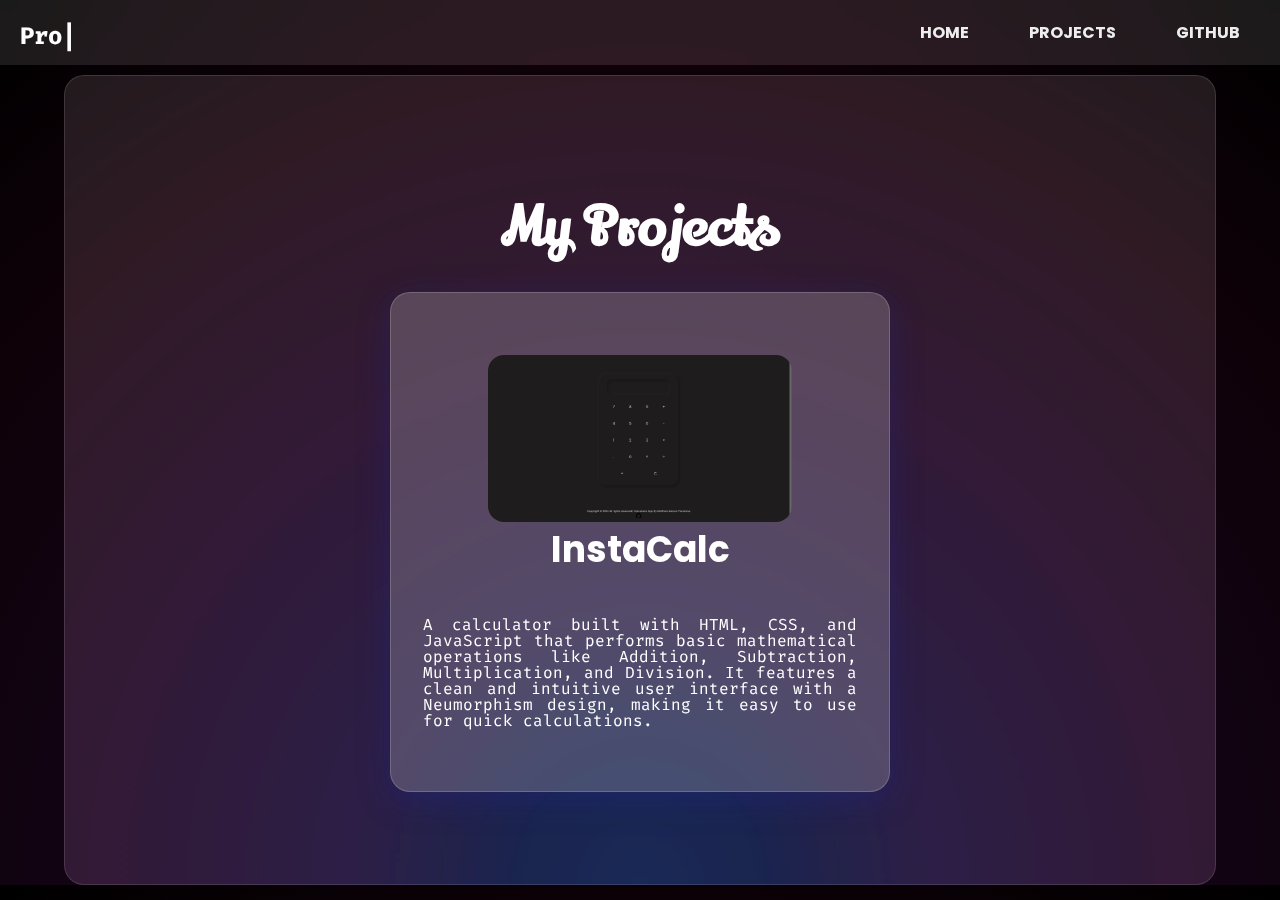
==== projects.html @ 39c3ddc1 "Add files via upload" ====
<!DOCTYPE html>
<html lang="en">
<head>
    <meta charset="UTF-8">
    <meta name="viewport" content="width=device-width, initial-scale=1.0">
    <title>Matthew Lebron</title>
    <link rel="stylesheet" href="public/css/style.css">
    <script src="public/js/typing-Header.js"></script>
    <link rel="icon" href="public/images/mlp_favicon.png">
</head>
<body>
    <div id="space">
        <div class="stars"></div>
        <div class="stars"></div>
        <div class="stars"></div>
        <div class="stars"></div>
        <div class="stars"></div>
        <!--<div class="stars"></div>
        <div class="stars"></div>
        <div class="stars"></div>
        <div class="stars"></div>-->
    </div>
    <!--HEADER CONTENT START-->
        <input id="burger" type="checkbox" />

        <label for="burger">
            <span></span>
            <span></span>
            <span></span>
        </label>
        <nav>  
            <header>
                <a href="projects.html"><h1 class="typing-Header"></h1></a>
            </header>   
        <ul>
            <li><a href="index.html">HOME</a></li>
            <li><a href="projects.html">PROJECTS</a></li>
            <li><a href="https://www.github.com/MLPonciano" target="_blank">GitHub</a></li>
        </ul>  
        </nav>
        <!--HEADER CONTENT END-->
        <!--MAIN PROJECTS CONTENT START-->
        <div class="projects-content">
            <h1 class="projectHeader">My Projects</h1>
            <div class="project1Card">
                <img src="public/images/calculator_webapp_img.png" class="project1img">
                <a class="projectTitle" href="https://mlponciano.github.io/InstaCalc/"><h1>InstaCalc</h1></a>
                <p class="projectDesc">A calculator built with HTML, CSS, and JavaScript that performs basic mathematical operations like Addition, Subtraction, Multiplication, and Division. It features a clean and intuitive user interface with a Neumorphism design, making it easy to use for quick calculations.</p>
            </div>
        </div>
        <!--MAIN PROJECTS CONTENT END-->
        <!--FOOTER CONTENT START-->
    <!--<footer>
        <p>&copy; 2024 Matthew Lebron Ponciano. All rights reserved.</p>
        <p>Follow me on <a href="https://www.facebook.com/matthewlebron.ponciano" target="_blank">Facebook</a> | <a href="https://www.github.com/MLPonciano" target="_blank">GitHub</a></p>
    </footer>-->
    <!--FOOTER CONTENT END-->
</body>
</html>
---- public/css/style.css ----
@import url('https://fonts.googleapis.com/css?family=Poppins');
@import url('https://fonts.googleapis.com/css2?family=Lily+Script+One&display=swap');
@import url('https://fonts.googleapis.com/css2?family=Fira+Code:wght@300..700&display=swap');

/* Global Styles */
* {
    padding: 0;
    margin: 0;
    box-sizing: border-box;
    font-family: 'Poppins', sans-serif;
}

.container {
    display: flex;
    justify-content: center;
}

body {
    background-color:hsla(240,100%,5%,1);
    background-image:
    radial-gradient(circle at bottom, #001029, #10091f, #120414, #0e0108, #000000),
    radial-gradient(at 0% 100%, hsla(232,100%,10%,1) 0px, transparent 50%),
    radial-gradient(at 100% 0%, hsla(232,100%,10%,1) 0px, transparent 50%),
    radial-gradient(at 0% 0%, hsla(326,100%,11%,1) 0px, transparent 50%),
    radial-gradient(at 100% 100%, hsla(326,100%,11%,1) 0px, transparent 50%);
}


/* Stars FASTER
------------------------------------- */

/*#space, .stars {
    overflow: hidden;
    position: fixed;
    top: 0;
    left: 0;
    width: 100vw;
    height: 100vh;
    z-index: -1;
}

.stars {
    background-image: 
    radial-gradient(2px 2px at 20px 30px, #eee, rgba(0,0,0,0)),
    radial-gradient(2px 2px at 40px 70px, #fff, rgba(0,0,0,0)),
    radial-gradient(2px 2px at 50px 160px, #ddd, rgba(0,0,0,0)),
    radial-gradient(2px 2px at 90px 40px, #fff, rgba(0,0,0,0)),
    radial-gradient(2px 2px at 130px 80px, #fff, rgba(0,0,0,0)),
    radial-gradient(2px 2px at 160px 120px, #ddd, rgba(0,0,0,0));
    background-repeat: repeat;
    background-size: 200px 200px;
    animation: zoom 2s infinite;
    opacity: 0;
}

.stars:nth-child(1) {
    background-position: 50% 50%;
    animation-delay: 0s;
}
.stars:nth-child(2) {
    background-position: 20% 60%;
    animation-delay: 500ms;
}
.stars:nth-child(3) {
    background-position: -20% -30%;
    animation-delay: 1s;
}
.stars:nth-child(4) {
    background-position: 40% -80%;
    animation-delay: 1500ms;
}
.stars:nth-child(5) {
    background-position: -20% 30%;
    animation-delay: 2s;
}
.stars:nth-child(6) {
    background-position: 40% -80%;
    animation-delay: 2500ms;
}
.stars:nth-child(7) {
    background-position: -20% 30%;
    animation-delay: 3s;
}
.stars:nth-child(8) {
    background-position: -20% 30%;
    animation-delay: 3500ms;
}
.stars:nth-child(9) {
    background-position: 40% -80%;
    animation-delay: 4s;
}

@keyframes zoom {
    0% {
        opacity: 0;
        transform: scale(0.5);
        animation-timing-function: ease-in;
    } 
    85% {
        opacity: 1;
        transform: scale(2.8);
        animation-timing-function: linear;
    }
    100% {
        opacity: 0;
        transform: scale(3.5);
    }
}*/


/* Stars SLOWER
------------------------------------- */

#space, .stars {
    overflow: hidden;
    position: fixed;
    top: 0;
    left: 0;
    width: 100vw;
    height: 100vh;
    z-index: -1;
}

.stars {
    background-image: 
    radial-gradient(2px 2px at 20px 30px, #eee, rgba(0,0,0,0)),
    radial-gradient(2px 2px at 40px 70px, #fff, rgba(0,0,0,0)),
    radial-gradient(2px 2px at 50px 160px, #ddd, rgba(0,0,0,0)),
    radial-gradient(2px 2px at 90px 40px, #fff, rgba(0,0,0,0)),
    radial-gradient(2px 2px at 130px 80px, #fff, rgba(0,0,0,0)),
    radial-gradient(2px 2px at 160px 120px, #ddd, rgba(0,0,0,0));
    background-repeat: repeat;
    background-size: 200px 200px;
    animation: zoom 20s infinite;
    opacity: 0;
}

.stars:nth-child(1) {
    background-position: 50% 50%;
    animation-delay: 0s;
}
.stars:nth-child(2) {
    background-position: 20% 60%;
    animation-delay: 6500ms;
}
.stars:nth-child(3) {
    background-position: -20% -30%;
    animation-delay: 7s;
}
.stars:nth-child(4) {
    background-position: 40% -80%;
    animation-delay: 7500ms;
}
.stars:nth-child(5) {
    background-position: -20% 30%;
    animation-delay: 8s;
}
/*.stars:nth-child(6) {
    background-position: 40% -80%;
    animation-delay: 8500ms;
}
.stars:nth-child(7) {
    background-position: -20% 30%;
    animation-delay: 9s;
}
.stars:nth-child(8) {
    background-position: -20% 30%;
    animation-delay: 9500ms;
}
.stars:nth-child(9) {
    background-position: 40% -80%;
    animation-delay: 10s;
}*/

@keyframes zoom {
    0% {
        opacity: 0;
        transform: scale(0.5);
        animation-timing-function: ease-in;
    } 
    85% {
        opacity: 1;
        transform: scale(2.8);
        animation-timing-function: linear;
    }
    100% {
        opacity: 0;
        transform: scale(3.5);
    }
}




input + label {
    position: fixed;
    top: 25px;
    right: 40px;
    height: 20px;
    width: 15px;
    z-index: 5;
}
#burger {
    opacity: 0;
}

span {
    position: absolute;
    width: 100%;
    height: 2px;
    top: 50%;
    margin-top: -1px;
    left: 0;
    display: block;
    background: #ffffff;
    transition: 0.5s;
}

span:first-child {
    top: 3px;
}

span:last-child {
    top: 16px;
}

label:hover {
    cursor: pointer;
}

input:checked + label span {
    opacity: 0;
    top: 50%;
}

input:checked + label span:first-child {
    opacity: 1;
    transform: rotate(405deg);
}

input:checked + label span:last-child {
    opacity: 1;
    transform: rotate(-405deg);
}

nav {
    backdrop-filter: blur(25px) saturate(200%);
    -webkit-backdrop-filter: blur(25px) saturate(200%);
    background-color: rgba(255, 255, 255, 0.1);
    position: fixed;
    top: 0;
    left: 0;
    width: 100%;
    margin: auto;
    height: 65px;
    z-index: 3;
    transition: 0.5s;
    overflow: hidden;
    pointer-events: none;
}

nav > ul {
    list-style-type: none;
    text-align: center;
    position: absolute;
    top: 35%;
    left: 20%;
    right: 20%;
}

nav > ul > li {
    opacity: 0;
    transition: 0.5s;
}

nav > ul > li > a {
    text-decoration: none;
    text-transform: uppercase;
    color: #eeeeee;
    font-weight: 700;
    display: inline-block;
    padding: 30px;
    position: relative; /* Ensures the ::after element is positioned relative to the link */
    overflow: hidden; /* Prevents the ::after from going outside the bounds */
}

nav > ul > li > a::after {
    content: '';
    position: absolute;
    left: 0;
    bottom: 0; /* Adjusted to be at the bottom of the link */
    width: 100%;
    height: 3px;
    background: #ffffff;
    border-radius: 5px;
    transform: scaleX(0);
    transform-origin: right;
    transition: transform 0.5s;
}

nav > ul > li > a:hover::after {
    transform-origin: left;
    transform: scaleX(1);
}


input:checked ~ nav {
    pointer-events: auto;
    height: 100%;
}

input:checked ~ nav > ul > li {
    opacity: 1;
    transition-delay: 0.5s;
}

/* Media Query for Larger Screens */
@media (min-width: 768px) {
    input + label {
        display: none;
    }

    nav {
        height: 65px;
        pointer-events: auto;
        overflow: visible;
    }

    nav > ul {
        display: flex;
        justify-content: flex-end;
        align-items: center;
        top: 15%;
        right: 20px;
        gap: 20px;
    }

    nav > ul > li {
        opacity: 1;
        transition: none;
    }

    nav > ul > li > a {
        padding: 10px 20px;
    }

    a:hover {
        transition: all 0.3s ease;
    }
}

/* Content */
.content {
    display: flex;
    flex-direction: column;
    justify-content: center;
    align-items: center;
    width: 90%;
    height: 90vh;
    margin: auto;
    text-align: center;
    padding: 10px;
    margin-top: 50px;
    backdrop-filter: blur(1px) saturate(200%);
    -webkit-backdrop-filter: blur(1px) saturate(200%);
    background-color: rgba(255, 255, 255, 0.1);
    border-radius: 20px;
    border: 1px solid rgba(255, 255, 255, 0.125);
    animation: fadeIn 1s ease-in-out;
}

.my-name {
    animation: fadeIn 0.5s ease-in-out;
    font-size: 8vw;
    font-family: 'Lily Script One', cursive;
    font-weight: 400;
    color: #ffffff;
    margin-bottom: 20px;
    /* Move the transition here to make it apply on hover and unhover */
    transition: all 0.5s ease-in-out;
}

.my-name:hover {
    text-shadow: 0px 0px 20px #FFFFFF;
}

/* You can remove the transition from here */
.my-name:hover::after {
    text-shadow: 0px 0px 20px #FFFFFF;
}


.typing-animation {
    font-size: 1rem;
    color: #ffffff;
    line-height: 1;
    max-width: 800px;
    margin: 0 auto;
    text-align: justify;
    animation: fadeIn 0.5s ease-in-out;
    font-family: "Fira Code", monospace;
}
.typing-Header {
    font-size: 1.5rem;
    color: #ffffff;
    text-align: justify;
    animation: fadeIn 0.5s ease-in-out;
    font-family: "Fira Code", monospace;
    text-decoration: none;
    position: fixed;
    top: 20px;
    left: 20px;
    z-index: 6;
    width: auto;
    height: 25px;
}
.typing-Header::after {
    content: '|';
    animation: blink-caret 0.75s infinite;
}


.typing-animation::after {
    content: '|';
    animation: blink-caret 0.75s infinite;
}

@keyframes blink-caret {
    0%, 100% { opacity: 1; }
    50% { opacity: 0; }
}

@keyframes rotateGlow {
    0% {
        border-color: red;
        box-shadow: 0 0 10px red;
    }
    14% {
        border-color: orange;
        box-shadow: 0 0 10px orange;
    }
    28% {
        border-color: yellow;
        box-shadow: 0 0 10px yellow;
    }
    42% {
        border-color: green;
        box-shadow: 0 0 10px green;
    }
    57% {
        border-color: blue;
        box-shadow: 0 0 10px blue;
    }
    71% {
        border-color: indigo;
        box-shadow: 0 0 10px indigo;
    }
    85% {
        border-color: violet;
        box-shadow: 0 0 10px violet;
    }
    100% {
        border-color: red;
        box-shadow: 0 0 10px red;
    }
}

button {
    border: 2px solid;
    padding: 10px 20px;
    font-size: 1.2rem;
    border-radius: 50px;
    cursor: pointer;
    margin-top: 50px;
    transition: transform 0.2s ease-in-out;
    animation: bounce 2s infinite, rotateGlow 4s infinite linear;
    background: transparent;
    box-shadow: 0 0 10px red; /* Initial shadow */
}

@keyframes bounce {
    0%, 20%, 50%, 80%, 100% {
        transform: translateY(0);
    }
    40% {
        transform: translateY(-15px);
    }
    60% {
        transform: translateY(-8px);
    }
}

button p {
    color: #ffffff;
    margin: 0;
    display: flex;
    align-items: center;
    gap: 5px;
    font-family: 'Lily Script One', cursive;
    transition: all 0.5s ease-in-out;
}

button p:hover {
    text-shadow: 0px 0px 20px #FFFFFF;
}
button p:hover::after {
    text-shadow: 0px 0px 20px #FFFFFF;
}

button svg {
    width: 25px;
    height: 25px;
}

/* Skills Content */
/* Animation Keyframes */
@keyframes fadeIn {
    0% {
        opacity: 0;
        transform: translateY(20px);
    }
    100% {
        opacity: 1;
        transform: translateY(0);
    }
}

/* Skills Content */
.skills-content {
    display: flex;
    flex-direction: column;
    justify-content: center;
    align-items: center;
    width: 90%;
    height: auto;
    margin: auto;
    text-align: center;
    padding: 20px;
    margin-top: 30px;
    backdrop-filter: blur(1px) saturate(200%);
    -webkit-backdrop-filter: blur(1px) saturate(200%);
    background-color: rgba(255, 255, 255, 0.1);
    border-radius: 20px;
    border: 1px solid rgba(255, 255, 255, 0.125);
    animation: fadeIn 1s ease-in-out;
}


.skill-logos-container {
    display: grid;
    grid-template-columns: repeat(7, 1fr);
    gap: 20px;
    margin-top: 20px;
}

.skill-logo {
    height: 10vh;
    width: auto;
    margin: 0 10px;
    transition: transform 0.3s;
    animation: fadeIn 0.5s ease-in-out;
}

.skill-logo:hover {
    transform: rotate(360deg);
}

.skill-header {
    animation: fadeIn 0.5s ease-in-out;
    font-size: 5vh;
    font-family: 'Lily Script One', cursive;
    font-weight: 400;
    color: #ffffff;
    margin-bottom: 20px;
    margin-top: 15vh;
}

/* Media Query Adjustments */

/* Extra Large Devices (Desktops, 1200px and above) */
@media (min-width: 1200px) {
    .skill-logos-container {
        grid-template-columns: repeat(7, 1fr);
    }

    .skill-logo {
        height: 12vh;
    }
}

/* Large Devices (Laptops, 992px to 1199px) */
@media (min-width: 992px) and (max-width: 1199px) {
    .skill-logos-container {
        grid-template-columns: repeat(5, 1fr);
    }

    .skill-logo {
        height: 10vh;
    }
}

/* Medium Devices (Tablets, 768px to 991px) */
@media (min-width: 768px) and (max-width: 991px) {
    .skill-logos-container {
        grid-template-columns: repeat(4, 1fr);
    }

    .skill-logo {
        height: 10vh;
    }
}

/* Small Devices (Large Phones, 576px to 767px) */
@media (min-width: 576px) and (max-width: 767px) {
    .skill-logos-container {
        grid-template-columns: repeat(3, 1fr);
    }

    .skill-logo {
        height: 10vh;
    }
}

/* Extra Small Devices (Small Phones, up to 575px) */
@media (max-width: 575px) {
    .skill-logos-container {
        grid-template-columns: repeat(2, 1fr);
    }

    .skill-logo {
        height: 10vh;
    }
}

/* Very Small Devices (Portrait Phones, up to 360px) */
@media (max-width: 360px) {
    .skill-logos-container {
        grid-template-columns: repeat(2, 1fr);
    }

    .skill-logo {
        height: 10vh;
        margin: 5px;
    }
}

/* Projects Content */
.projects-content {
    display: flex;
    flex-direction: column;
    justify-content: center;
    align-items: center;
    width: 90%;
    height: 90vh;
    max-width: 1200px; /* Maximum width for large screens */
    margin: auto;
    margin-top: 50px;
    text-align: center;
    padding: 2rem; /* Use relative units for padding */
    backdrop-filter: blur(1px) saturate(200%);
    -webkit-backdrop-filter: blur(1px) saturate(200%);
    background-color: rgba(255, 255, 255, 0.1);
    border-radius: 1.25rem; /* Use rem for consistent border-radius */
    border: 1px solid rgba(255, 255, 255, 0.125);
    animation: fadeIn 1s ease-in-out;
}

/* Project Card Styles */
.project1Card {
    width: 90%;
    max-width: 500px;
    height: auto;
    aspect-ratio: 1;
    background: rgba(255, 255, 255, 0.1);
    box-shadow: 0 0.5rem 2rem rgba(31, 38, 135, 0.37);
    backdrop-filter: blur(5px);
    -webkit-backdrop-filter: blur(5px);
    border-radius: 1.25rem;
    border: 1px solid rgba(255, 255, 255, 0.18);
    display: flex;
    flex-direction: column;
    align-items: center;
    justify-content: center;
    padding: 2rem;
    box-sizing: border-box;
    margin: .5rem auto; /* Margin adjustments */
}

/* Responsive Design */
@media (max-width: 768px) {
    .project1Card {
        width: 95%;
        padding: 1rem;
    }

    .projectHeader {
        margin-top: 10px;
        font-size: 4rem; /* Adjust font size */
        font-family: 'Lily Script One', cursive;
    }

    .projectTitle, h1 {
        font-size: 3rem;
    }

    .projectDesc {
        font-size: .4rem;
    }
}

@media (max-width: 480px) {
    .project1Card {
        width: 100%;
        padding: 0.75rem;
        border-radius: 0.75rem;
    }

    .projectHeader {
        font-size: 3rem;
        font-family: 'Lily Script One', cursive;
    }

    .projectTitle, h1 {
        font-size: 2.5rem;
    }

    .projectDesc {
        font-size: 0.875rem;
    }
}

/* Project Image Styles */
.project1img {
    width: 70%; /* Use relative width */
    height: auto;
    border-radius: 1rem; /* Consistent border-radius */
}

/* Typography and Animation */
.projectHeader {
    animation: fadeIn 0.5s ease-in-out;
    font-size: 6vh; /* Responsive font size */
    color: #ffffff;
    margin-bottom: 1.25rem;
    font-family: 'Lily Script One', cursive;
    margin-top: 30px;
}

.projectTitle, h1 {
    text-decoration: none;
    font-size: 4vh; /* Responsive font size */
    color: #ffffff;
    margin-bottom: 1.25rem;
}

.projectDesc {
    font-size: 1rem;
    color: #ffffff;
    line-height: 1;
    max-width: 600px;
    margin: 0 auto;
    text-align: justify;
    animation: fadeIn 0.5s ease-in-out;
    font-family: "Fira Code", monospace;

}
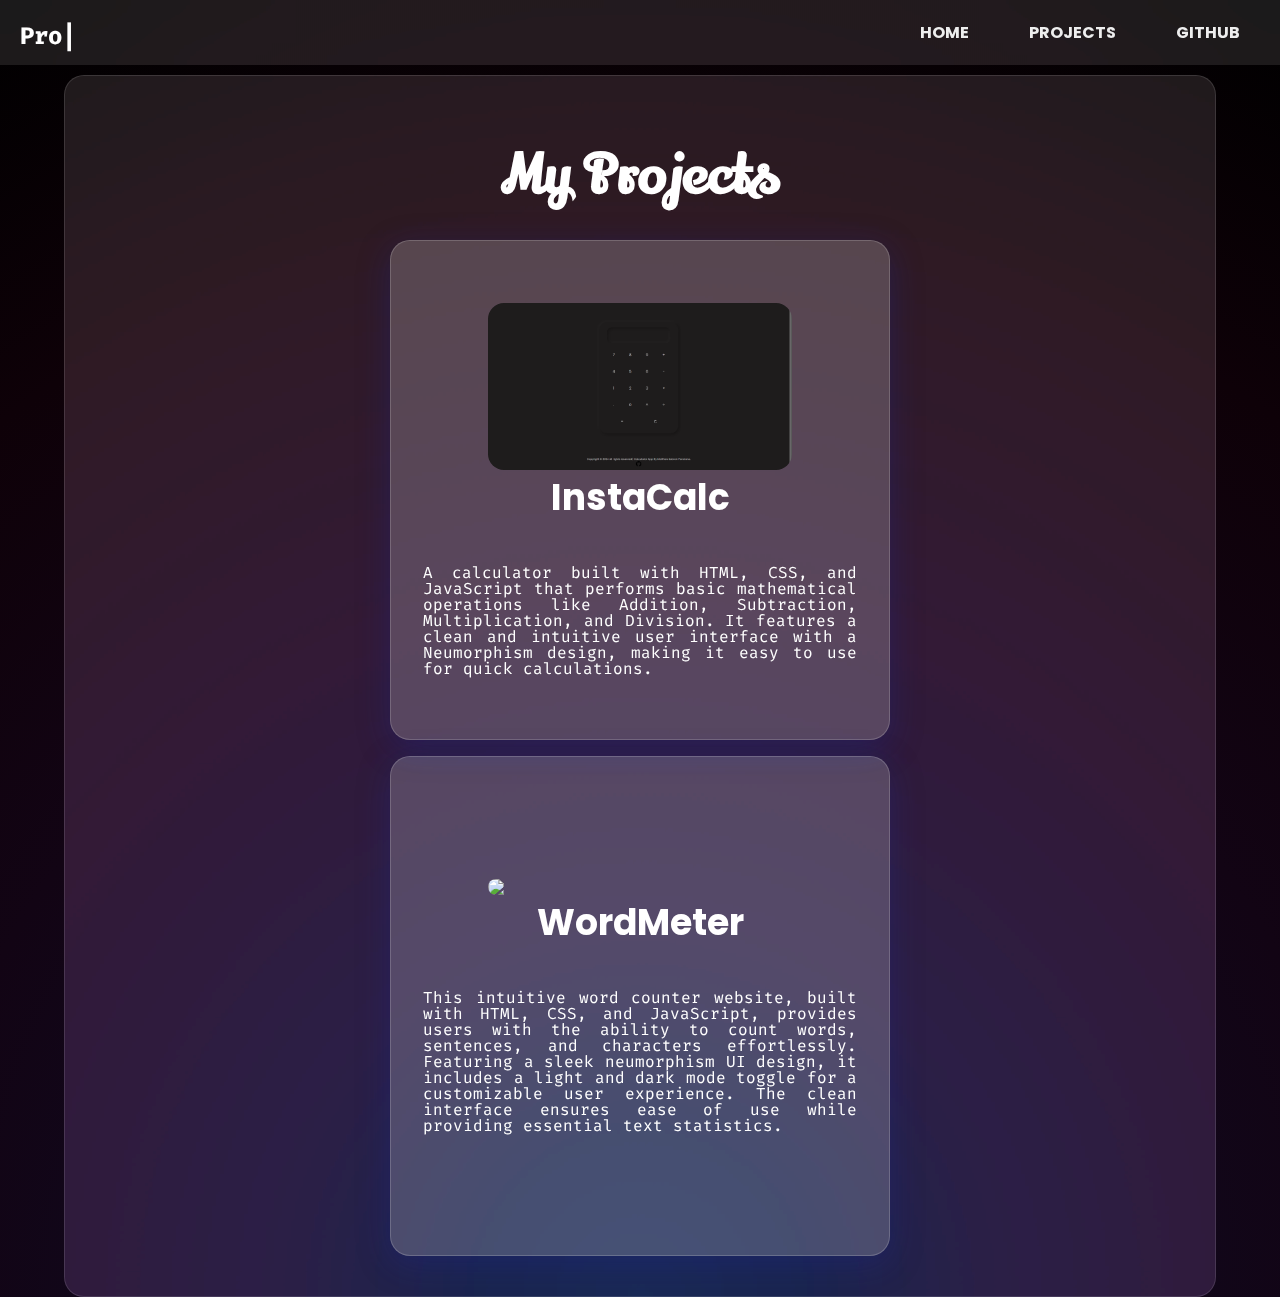
==== commit df715f3a: "Add files via upload" ====
--- a/projects.html
+++ b/projects.html
@@ -15,45 +15,45 @@
         <div class="stars"></div>
         <div class="stars"></div>
         <div class="stars"></div>
-        <!--<div class="stars"></div>
-        <div class="stars"></div>
-        <div class="stars"></div>
-        <div class="stars"></div>-->
     </div>
     <!--HEADER CONTENT START-->
-        <input id="burger" type="checkbox" />
-
-        <label for="burger">
-            <span></span>
-            <span></span>
-            <span></span>
-        </label>
-        <nav>  
-            <header>
-                <a href="projects.html"><h1 class="typing-Header"></h1></a>
-            </header>   
+    <input id="burger" type="checkbox" />
+    <label for="burger">
+        <span></span>
+        <span></span>
+        <span></span>
+    </label>
+    <nav>  
+        <header>
+            <a href="projects.html"><h1 class="typing-Header"></h1></a>
+        </header>   
         <ul>
             <li><a href="index.html">HOME</a></li>
             <li><a href="projects.html">PROJECTS</a></li>
             <li><a href="https://www.github.com/MLPonciano" target="_blank">GitHub</a></li>
         </ul>  
-        </nav>
-        <!--HEADER CONTENT END-->
-        <!--MAIN PROJECTS CONTENT START-->
-        <div class="projects-content">
-            <h1 class="projectHeader">My Projects</h1>
-            <div class="project1Card">
-                <img src="public/images/calculator_webapp_img.png" class="project1img">
-                <a class="projectTitle" href="https://mlponciano.github.io/InstaCalc/"><h1>InstaCalc</h1></a>
-                <p class="projectDesc">A calculator built with HTML, CSS, and JavaScript that performs basic mathematical operations like Addition, Subtraction, Multiplication, and Division. It features a clean and intuitive user interface with a Neumorphism design, making it easy to use for quick calculations.</p>
-            </div>
+    </nav>
+    <!--HEADER CONTENT END-->
+    <!--MAIN PROJECTS CONTENT START-->
+    <div class="projects-content">
+        <h1 class="projectHeader">My Projects</h1>
+        <div class="project1Card">
+            <img src="public/images/calculator_webapp_img.png" class="project1img">
+            <a class="projectTitle" href="https://mlponciano.github.io/InstaCalc/"><h1>InstaCalc</h1></a>
+            <p class="projectDesc">A calculator built with HTML, CSS, and JavaScript that performs basic mathematical operations like Addition, Subtraction, Multiplication, and Division. It features a clean and intuitive user interface with a Neumorphism design, making it easy to use for quick calculations.</p>
         </div>
-        <!--MAIN PROJECTS CONTENT END-->
-        <!--FOOTER CONTENT START-->
+        <div class="project2Card">
+            <img src="public/images/wordmeter_img.png" class="project2img">
+            <a class="projectTitle" href="https://mlponciano.github.io/WordMeter/"><h1>WordMeter</h1></a>
+            <p class="projectDesc">This intuitive word counter website, built with HTML, CSS, and JavaScript, provides users with the ability to count words, sentences, and characters effortlessly. Featuring a sleek neumorphism UI design, it includes a light and dark mode toggle for a customizable user experience. The clean interface ensures ease of use while providing essential text statistics.</p>
+        </div>
+    </div>
+    <!--MAIN PROJECTS CONTENT END-->
+    <!--FOOTER CONTENT START-->
     <!--<footer>
         <p>&copy; 2024 Matthew Lebron Ponciano. All rights reserved.</p>
         <p>Follow me on <a href="https://www.facebook.com/matthewlebron.ponciano" target="_blank">Facebook</a> | <a href="https://www.github.com/MLPonciano" target="_blank">GitHub</a></p>
     </footer>-->
     <!--FOOTER CONTENT END-->
 </body>
-</html>+</html>
--- a/public/css/style.css
+++ b/public/css/style.css
@@ -651,7 +651,7 @@
     justify-content: center;
     align-items: center;
     width: 90%;
-    height: 90vh;
+    height: auto;
     max-width: 1200px; /* Maximum width for large screens */
     margin: auto;
     margin-top: 50px;
@@ -666,7 +666,7 @@
 }
 
 /* Project Card Styles */
-.project1Card {
+.project1Card, .project2Card {
     width: 90%;
     max-width: 500px;
     height: auto;
@@ -688,49 +688,43 @@
 
 /* Responsive Design */
 @media (max-width: 768px) {
-    .project1Card {
+    .project1Card, .project2Card {
         width: 95%;
         padding: 1rem;
     }
-
     .projectHeader {
         margin-top: 10px;
         font-size: 4rem; /* Adjust font size */
         font-family: 'Lily Script One', cursive;
     }
-
     .projectTitle, h1 {
         font-size: 3rem;
     }
-
     .projectDesc {
         font-size: .4rem;
     }
 }
 
 @media (max-width: 480px) {
-    .project1Card {
+    .project1Card, .project2Card {
         width: 100%;
         padding: 0.75rem;
         border-radius: 0.75rem;
     }
-
     .projectHeader {
         font-size: 3rem;
         font-family: 'Lily Script One', cursive;
     }
-
     .projectTitle, h1 {
         font-size: 2.5rem;
     }
-
     .projectDesc {
         font-size: 0.875rem;
     }
 }
 
 /* Project Image Styles */
-.project1img {
+.project1img, .project2img {
     width: 70%; /* Use relative width */
     height: auto;
     border-radius: 1rem; /* Consistent border-radius */
@@ -744,7 +738,17 @@
     margin-bottom: 1.25rem;
     font-family: 'Lily Script One', cursive;
     margin-top: 30px;
-}
+    transition: all 0.5s ease-in-out;
+}
+.projectHeader:hover {
+    text-shadow: 0px 0px 20px #FFFFFF;
+}
+
+/* You can remove the transition from here */
+.projectHeader:hover::after {
+    text-shadow: 0px 0px 20px #FFFFFF;
+}
+
 
 .projectTitle, h1 {
     text-decoration: none;
@@ -762,5 +766,4 @@
     text-align: justify;
     animation: fadeIn 0.5s ease-in-out;
     font-family: "Fira Code", monospace;
-
-}+}
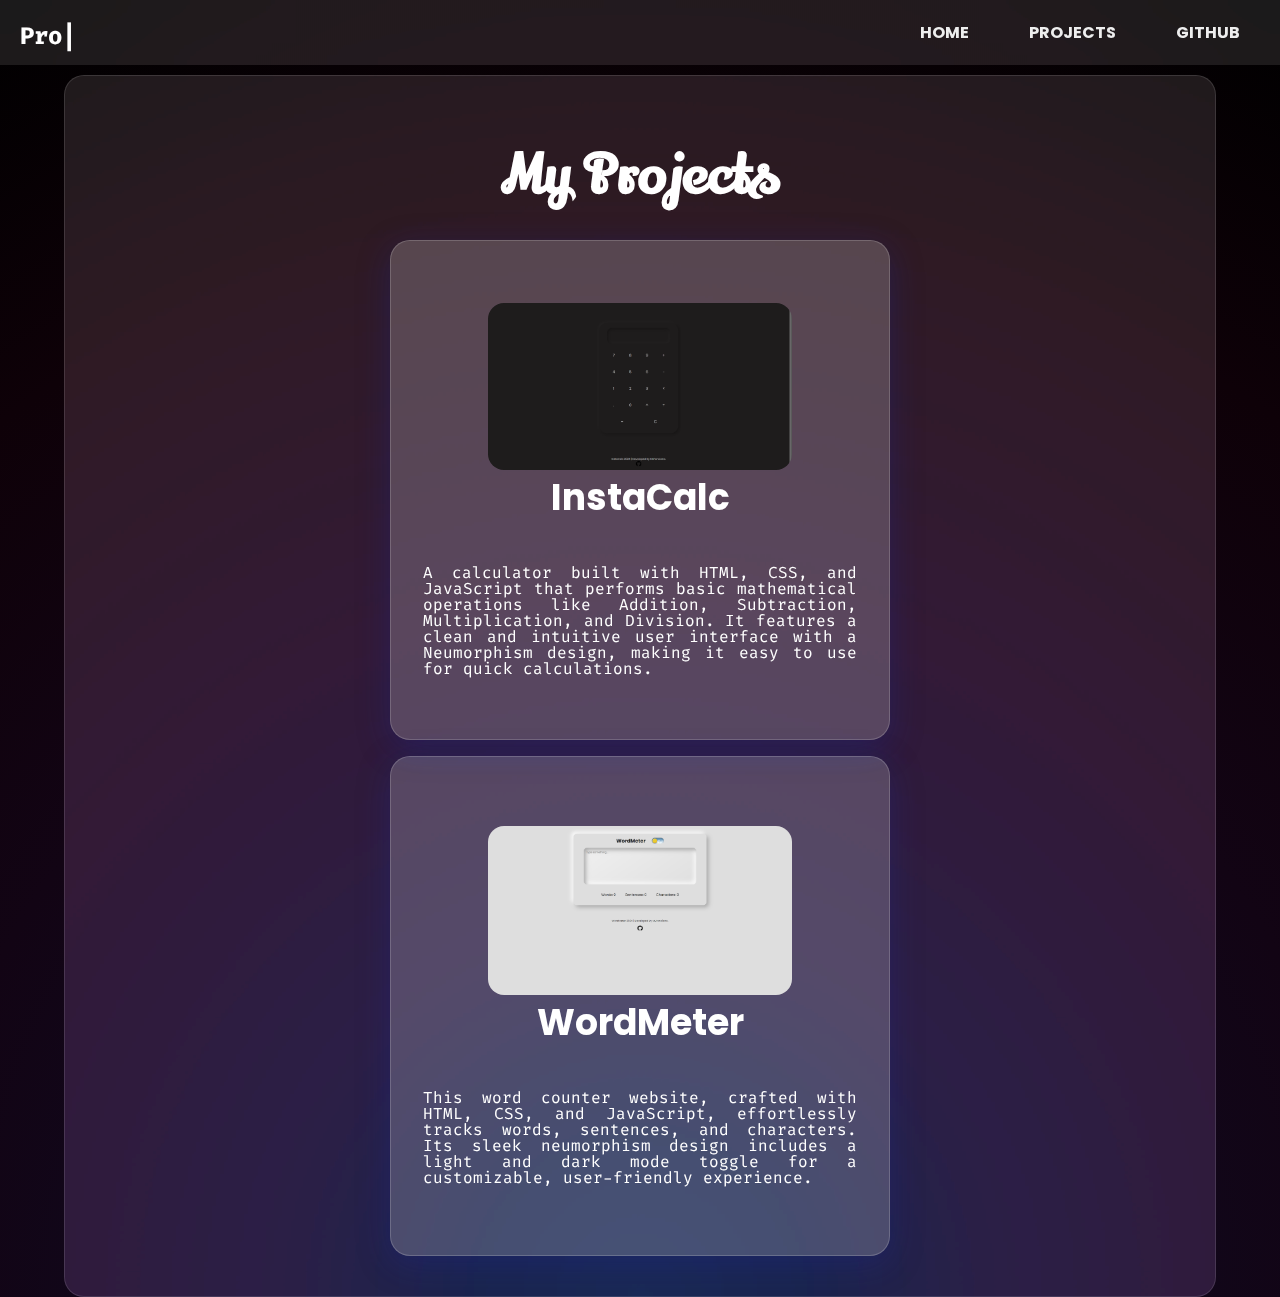
==== commit 76924b26: "Update projects.html" ====
--- a/projects.html
+++ b/projects.html
@@ -45,7 +45,7 @@
         <div class="project2Card">
             <img src="public/images/wordmeter_img.png" class="project2img">
             <a class="projectTitle" href="https://mlponciano.github.io/WordMeter/"><h1>WordMeter</h1></a>
-            <p class="projectDesc">This intuitive word counter website, built with HTML, CSS, and JavaScript, provides users with the ability to count words, sentences, and characters effortlessly. Featuring a sleek neumorphism UI design, it includes a light and dark mode toggle for a customizable user experience. The clean interface ensures ease of use while providing essential text statistics.</p>
+            <p class="projectDesc">This word counter website, crafted with HTML, CSS, and JavaScript, effortlessly tracks words, sentences, and characters. Its sleek neumorphism design includes a light and dark mode toggle for a customizable, user-friendly experience.</p>
         </div>
     </div>
     <!--MAIN PROJECTS CONTENT END-->
